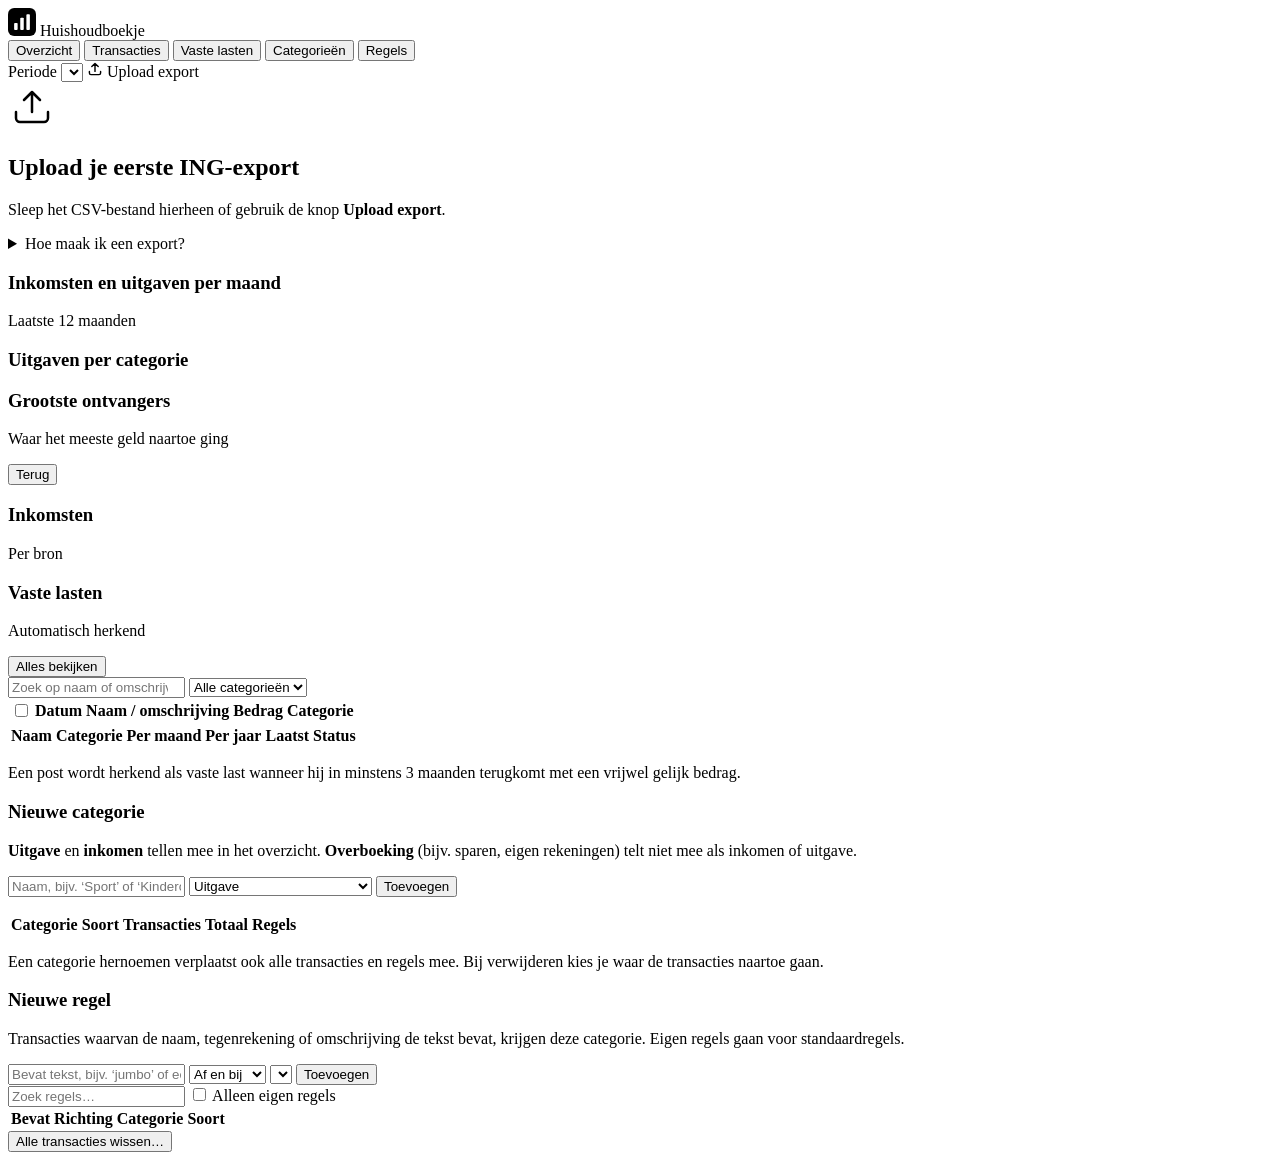
==== app/static/index.html @ 0f56cfb7 "Huishoudboekje: ING-export dashboard in Docker Flask + SQLite app die ING CSV-exports inleest, trans" ====
<!doctype html>
<html lang="nl">
<head>
  <meta charset="utf-8">
  <meta name="viewport" content="width=device-width, initial-scale=1">
  <title>Huishoudboekje</title>
  <link rel="icon" href="data:image/svg+xml,<svg xmlns='http://www.w3.org/2000/svg' viewBox='0 0 32 32'><rect width='32' height='32' rx='7' fill='%232a78d6'/><rect x='7' y='17' width='4' height='8' rx='1' fill='white'/><rect x='14' y='11' width='4' height='14' rx='1' fill='white'/><rect x='21' y='7' width='4' height='18' rx='1' fill='white'/></svg>">
  <link rel="stylesheet" href="static/style.css">
</head>
<body>
  <header class="topbar">
    <div class="brand">
      <svg viewBox="0 0 32 32" width="28" height="28" aria-hidden="true"><rect width="32" height="32" rx="7" fill="var(--series-1)"/><rect x="7" y="17" width="4" height="8" rx="1" fill="#fff"/><rect x="14" y="11" width="4" height="14" rx="1" fill="#fff"/><rect x="21" y="7" width="4" height="18" rx="1" fill="#fff"/></svg>
      <span>Huishoudboekje</span>
    </div>
    <nav class="tabs" role="tablist">
      <button class="tab active" data-view="overview">Overzicht</button>
      <button class="tab" data-view="transactions">Transacties</button>
      <button class="tab" data-view="subscriptions">Vaste lasten</button>
      <button class="tab" data-view="categories">Categorieën</button>
      <button class="tab" data-view="rules">Regels</button>
    </nav>
    <div class="actions">
      <label class="select-wrap">
        <span class="sr-only">Periode</span>
        <select id="period"></select>
      </label>
      <label class="btn primary" for="file-input">
        <svg viewBox="0 0 20 20" width="16" height="16" aria-hidden="true"><path d="M10 13V3m0 0L6 7m4-4 4 4M3 13v2a2 2 0 0 0 2 2h10a2 2 0 0 0 2-2v-2" fill="none" stroke="currentColor" stroke-width="1.8" stroke-linecap="round" stroke-linejoin="round"/></svg>
        Upload export
      </label>
      <input type="file" id="file-input" accept=".csv,text/csv" multiple hidden>
    </div>
  </header>

  <main>
    <!-- Lege staat -->
    <section id="empty" class="empty hidden">
      <div class="dropzone" id="dropzone">
        <svg viewBox="0 0 48 48" width="48" height="48" aria-hidden="true"><path d="M24 30V10m0 0-8 8m8-8 8 8M8 30v6a4 4 0 0 0 4 4h24a4 4 0 0 0 4-4v-6" fill="none" stroke="currentColor" stroke-width="2.5" stroke-linecap="round" stroke-linejoin="round"/></svg>
        <h2>Upload je eerste ING-export</h2>
        <p>Sleep het CSV-bestand hierheen of gebruik de knop <b>Upload export</b>.</p>
        <details>
          <summary>Hoe maak ik een export?</summary>
          <ol>
            <li>Open de ING app of Mijn ING in de browser.</li>
            <li>Kies de gezamenlijke rekening → <b>Af- en bijschrijvingen downloaden</b>.</li>
            <li>Kies de periode (bijv. vorige maand) en formaat <b>CSV (puntkomma gescheiden)</b>.</li>
            <li>Upload het bestand hier. Overlappende periodes zijn geen probleem: dubbele transacties worden overgeslagen.</li>
          </ol>
        </details>
      </div>
    </section>

    <!-- Overzicht -->
    <section id="view-overview" class="view">
      <div id="notice" class="notice hidden"></div>
      <div class="kpis" id="kpis"></div>

      <div class="grid">
        <article class="card span-2">
          <header class="card-head">
            <div>
              <h3>Inkomsten en uitgaven per maand</h3>
              <p class="sub" id="monthly-sub">Laatste 12 maanden</p>
            </div>
            <div class="legend" id="monthly-legend"></div>
          </header>
          <div class="chart" id="monthly-chart"></div>
        </article>

        <article class="card">
          <header class="card-head">
            <div>
              <h3>Uitgaven per categorie</h3>
              <p class="sub" id="cat-sub"></p>
            </div>
          </header>
          <div id="cat-bars" class="hbars"></div>
        </article>

        <article class="card">
          <header class="card-head">
            <div>
              <h3 id="detail-title">Grootste ontvangers</h3>
              <p class="sub" id="detail-sub">Waar het meeste geld naartoe ging</p>
            </div>
            <button class="btn ghost small hidden" id="detail-close">Terug</button>
          </header>
          <div id="detail-body"></div>
        </article>

        <article class="card">
          <header class="card-head"><div><h3>Inkomsten</h3><p class="sub">Per bron</p></div></header>
          <div id="income-list"></div>
        </article>

        <article class="card">
          <header class="card-head"><div><h3>Vaste lasten</h3><p class="sub">Automatisch herkend</p></div>
            <button class="btn ghost small" data-goto="subscriptions">Alles bekijken</button></header>
          <div id="subs-mini"></div>
        </article>
      </div>
    </section>

    <!-- Transacties -->
    <section id="view-transactions" class="view hidden">
      <div class="toolbar">
        <input type="search" id="tx-search" placeholder="Zoek op naam of omschrijving…">
        <select id="tx-category"><option value="">Alle categorieën</option></select>
        <span class="count" id="tx-count"></span>
      </div>
      <div class="bulkbar" id="bulkbar" hidden>
        <span id="bulk-count"></span>
        <select id="bulk-category"></select>
        <button class="btn primary small" id="bulk-apply">Verplaatsen</button>
        <button class="btn ghost small" id="bulk-clear">Selectie wissen</button>
      </div>
      <div class="card flush">
        <div class="table-wrap">
          <table class="tx-table">
            <thead><tr><th class="chk"><input type="checkbox" id="tx-all" aria-label="Alles selecteren"></th><th>Datum</th><th>Naam / omschrijving</th><th class="num">Bedrag</th><th>Categorie</th></tr></thead>
            <tbody id="tx-body"></tbody>
          </table>
        </div>
      </div>
    </section>

    <!-- Vaste lasten -->
    <section id="view-subscriptions" class="view hidden">
      <div class="kpis" id="subs-kpis"></div>
      <div class="card flush">
        <div class="table-wrap">
          <table class="tx-table">
            <thead><tr><th>Naam</th><th>Categorie</th><th class="num">Per maand</th><th class="num">Per jaar</th><th>Laatst</th><th>Status</th></tr></thead>
            <tbody id="subs-body"></tbody>
          </table>
        </div>
      </div>
      <p class="hint">Een post wordt herkend als vaste last wanneer hij in minstens 3 maanden terugkomt met een vrijwel gelijk bedrag.</p>
    </section>

    <!-- Categorieën -->
    <section id="view-categories" class="view hidden">
      <div class="card">
        <h3>Nieuwe categorie</h3>
        <p class="sub"><b>Uitgave</b> en <b>inkomen</b> tellen mee in het overzicht. <b>Overboeking</b> (bijv. sparen, eigen rekeningen) telt niet mee als inkomen of uitgave.</p>
        <form class="rule-form" id="cat-form">
          <input id="new-cat-name" placeholder="Naam, bijv. ‘Sport’ of ‘Kinderopvang’" required>
          <select id="new-cat-kind">
            <option value="uitgave">Uitgave</option>
            <option value="inkomen">Inkomen</option>
            <option value="overboeking">Overboeking (telt niet mee)</option>
          </select>
          <button class="btn primary" type="submit">Toevoegen</button>
        </form>
      </div>
      <div class="card flush" style="margin-top:16px">
        <div class="table-wrap">
          <table class="tx-table cat-table">
            <thead><tr><th>Categorie</th><th>Soort</th><th class="num">Transacties</th><th class="num">Totaal</th><th class="num">Regels</th><th></th></tr></thead>
            <tbody id="cat-body"></tbody>
          </table>
        </div>
      </div>
      <p class="hint">Een categorie hernoemen verplaatst ook alle transacties en regels mee. Bij verwijderen kies je waar de transacties naartoe gaan.</p>
    </section>

    <!-- Regels -->
    <section id="view-rules" class="view hidden">
      <div class="card">
        <h3>Nieuwe regel</h3>
        <p class="sub">Transacties waarvan de naam, tegenrekening of omschrijving de tekst bevat, krijgen deze categorie. Eigen regels gaan voor standaardregels.</p>
        <form id="rule-form" class="rule-form">
          <input name="pattern" placeholder="Bevat tekst, bijv. ‘jumbo’ of een IBAN" required>
          <select name="direction">
            <option value="">Af en bij</option>
            <option value="af">Alleen af</option>
            <option value="bij">Alleen bij</option>
          </select>
          <select name="category" id="rule-category"></select>
          <button class="btn primary" type="submit">Toevoegen</button>
        </form>
      </div>
      <div class="toolbar">
        <input type="search" id="rule-search" placeholder="Zoek regels…">
        <label class="check"><input type="checkbox" id="rule-own"> Alleen eigen regels</label>
      </div>
      <div class="card flush">
        <div class="table-wrap">
          <table class="tx-table">
            <thead><tr><th>Bevat</th><th>Richting</th><th>Categorie</th><th>Soort</th><th></th></tr></thead>
            <tbody id="rules-body"></tbody>
          </table>
        </div>
      </div>
      <div class="danger-zone">
        <button class="btn ghost small" id="reset-btn">Alle transacties wissen…</button>
      </div>
    </section>
  </main>

  <div id="tooltip" class="tooltip" role="tooltip" hidden></div>
  <div id="toast" class="toast" hidden></div>
  <div id="drop-overlay" class="drop-overlay" hidden><div>Laat los om te uploaden</div></div>

  <script src="static/app.js"></script>
</body>
</html>
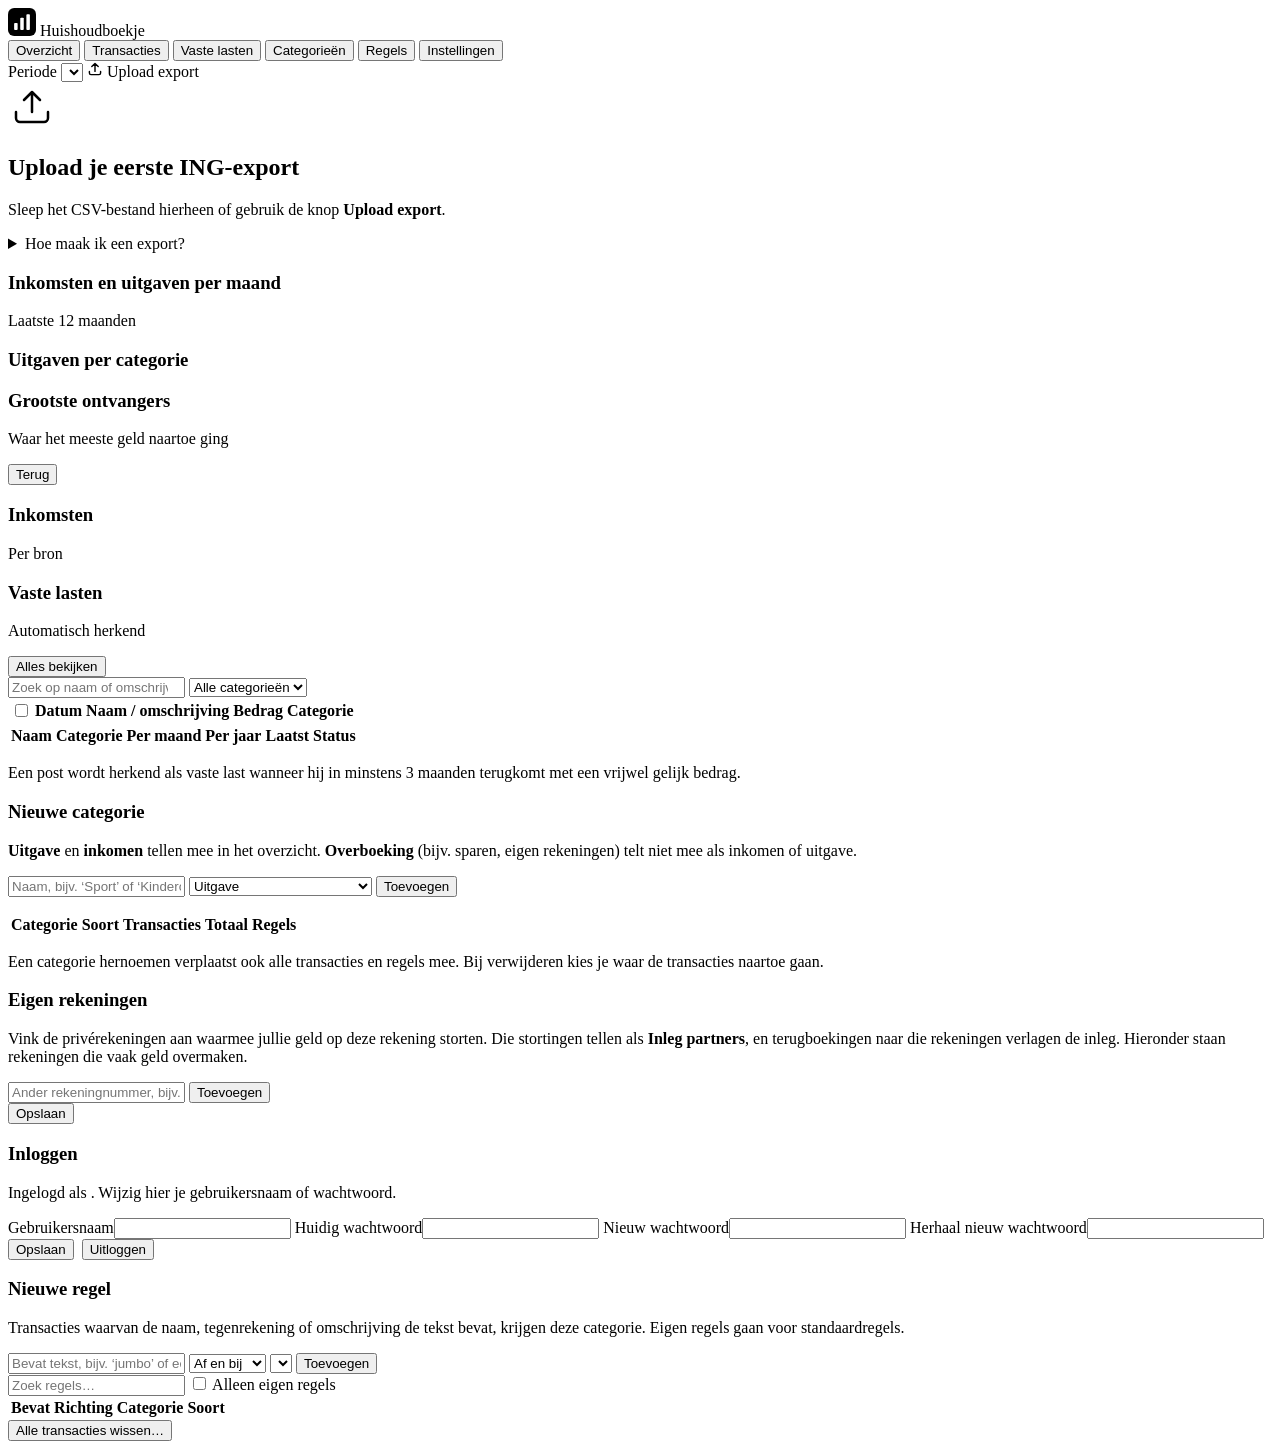
==== commit d229d1a7: "Instellingen en login via de app in plaats van environment variables - Standaardlogin admin/admin di" ====
--- a/app/static/index.html
+++ b/app/static/index.html
@@ -19,6 +19,7 @@
       <button class="tab" data-view="subscriptions">Vaste lasten</button>
       <button class="tab" data-view="categories">Categorieën</button>
       <button class="tab" data-view="rules">Regels</button>
+      <button class="tab" data-view="settings">Instellingen</button>
     </nav>
     <div class="actions">
       <label class="select-wrap">
@@ -166,6 +167,34 @@
       <p class="hint">Een categorie hernoemen verplaatst ook alle transacties en regels mee. Bij verwijderen kies je waar de transacties naartoe gaan.</p>
     </section>
 
+    <!-- Instellingen -->
+    <section id="view-settings" class="view hidden">
+      <div class="settings-grid">
+        <article class="card">
+          <h3>Eigen rekeningen</h3>
+          <p class="sub">Vink de privérekeningen aan waarmee jullie geld op deze rekening storten. Die stortingen tellen als <b>Inleg partners</b>, en terugboekingen naar die rekeningen verlagen de inleg. Hieronder staan rekeningen die vaak geld overmaken.</p>
+          <ul class="acc-list" id="acc-list"></ul>
+          <div class="rule-form">
+            <input id="acc-add" placeholder="Ander rekeningnummer, bijv. NL00INGB0001234567">
+            <button class="btn" id="acc-add-btn" type="button">Toevoegen</button>
+          </div>
+          <div class="rule-form"><button class="btn primary" id="acc-save" type="button">Opslaan</button></div>
+        </article>
+        <article class="card">
+          <h3>Inloggen</h3>
+          <p class="sub">Ingelogd als <b id="cur-user"></b>. Wijzig hier je gebruikersnaam of wachtwoord.</p>
+          <form class="stack-form" id="pw-form">
+            <label>Gebruikersnaam<input name="username" id="pw-user" autocomplete="username" required></label>
+            <label>Huidig wachtwoord<input name="current" type="password" autocomplete="current-password" required></label>
+            <label>Nieuw wachtwoord<input name="new" type="password" autocomplete="new-password" minlength="8" required></label>
+            <label>Herhaal nieuw wachtwoord<input name="new2" type="password" autocomplete="new-password" minlength="8" required></label>
+            <div style="display:flex;gap:8px"><button class="btn primary" type="submit">Opslaan</button>
+              <button class="btn ghost" type="button" id="logout-btn">Uitloggen</button></div>
+          </form>
+        </article>
+      </div>
+    </section>
+
     <!-- Regels -->
     <section id="view-rules" class="view hidden">
       <div class="card">
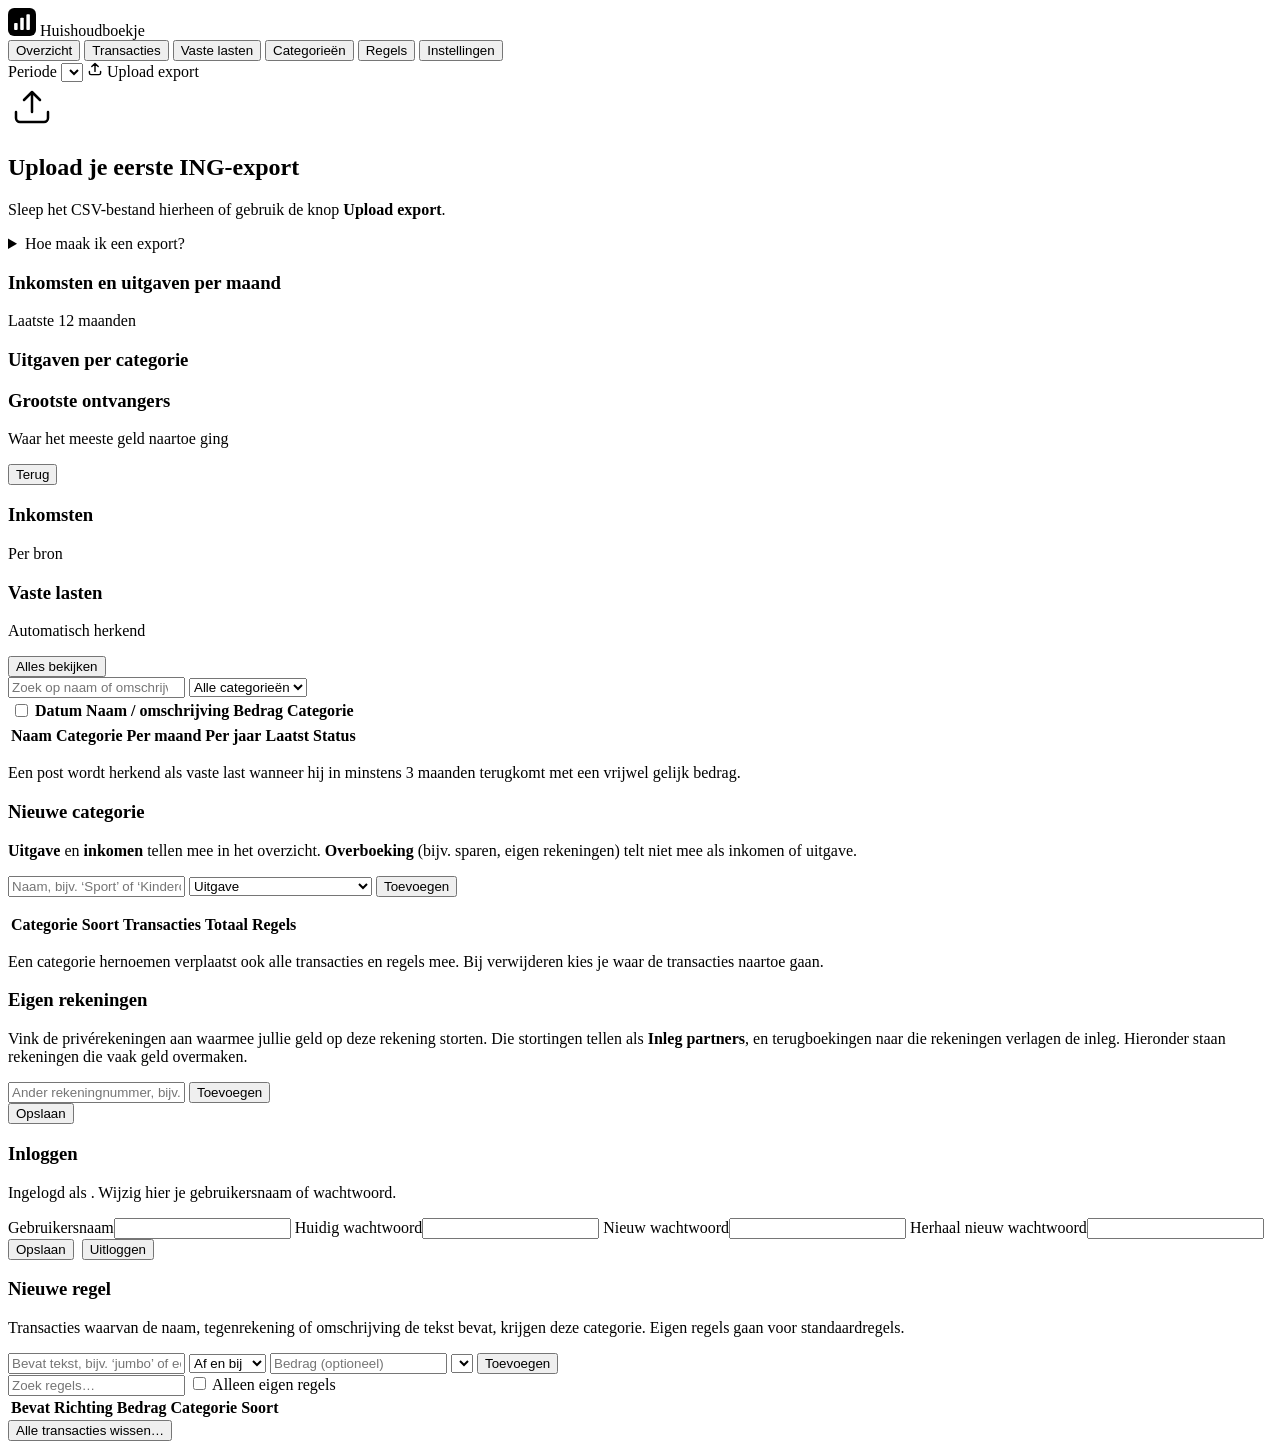
==== commit 8242d692: "Categorie wijzigen voor alle transacties met hetzelfde bedrag - Derde keuze in het venster: alleen t" ====
--- a/app/static/index.html
+++ b/app/static/index.html
@@ -207,6 +207,7 @@
             <option value="af">Alleen af</option>
             <option value="bij">Alleen bij</option>
           </select>
+          <input name="amount" placeholder="Bedrag (optioneel)" inputmode="decimal" style="flex:0 1 150px;min-width:120px">
           <select name="category" id="rule-category"></select>
           <button class="btn primary" type="submit">Toevoegen</button>
         </form>
@@ -218,7 +219,7 @@
       <div class="card flush">
         <div class="table-wrap">
           <table class="tx-table">
-            <thead><tr><th>Bevat</th><th>Richting</th><th>Categorie</th><th>Soort</th><th></th></tr></thead>
+            <thead><tr><th>Bevat</th><th>Richting</th><th class="num">Bedrag</th><th>Categorie</th><th>Soort</th><th></th></tr></thead>
             <tbody id="rules-body"></tbody>
           </table>
         </div>
@@ -228,6 +229,34 @@
       </div>
     </section>
   </main>
+
+  <dialog id="move-dialog" class="modal">
+    <form method="dialog" id="move-form">
+      <h3>Categorie wijzigen</h3>
+      <p class="move-summary"><b id="move-name"></b><span id="move-from"></span> → <b id="move-to"></b></p>
+      <label class="pattern-row">Herken deze partij aan de tekst
+        <input id="move-pattern" autocomplete="off"></label>
+      <label class="opt">
+        <input type="radio" name="scope" value="all">
+        <span><b>Alle transacties van deze partij</b>
+          <span class="sub" id="move-count"></span></span>
+      </label>
+      <label class="opt">
+        <input type="radio" name="scope" value="same">
+        <span><b>Alleen met hetzelfde bedrag (<span id="move-amount"></span>)</b>
+          <span class="sub" id="move-count-same"></span></span>
+      </label>
+      <label class="opt">
+        <input type="radio" name="scope" value="one">
+        <span><b>Alleen deze transactie</b></span>
+      </label>
+      <p class="sub move-note">De eerste twee keuzes gelden met terugwerkende kracht voor alle geïmporteerde transacties, en ook voor toekomstige uploads.</p>
+      <div class="modal-actions">
+        <button class="btn ghost" value="cancel" formnovalidate>Annuleren</button>
+        <button class="btn primary" value="ok" id="move-ok">Toepassen</button>
+      </div>
+    </form>
+  </dialog>
 
   <div id="tooltip" class="tooltip" role="tooltip" hidden></div>
   <div id="toast" class="toast" hidden></div>
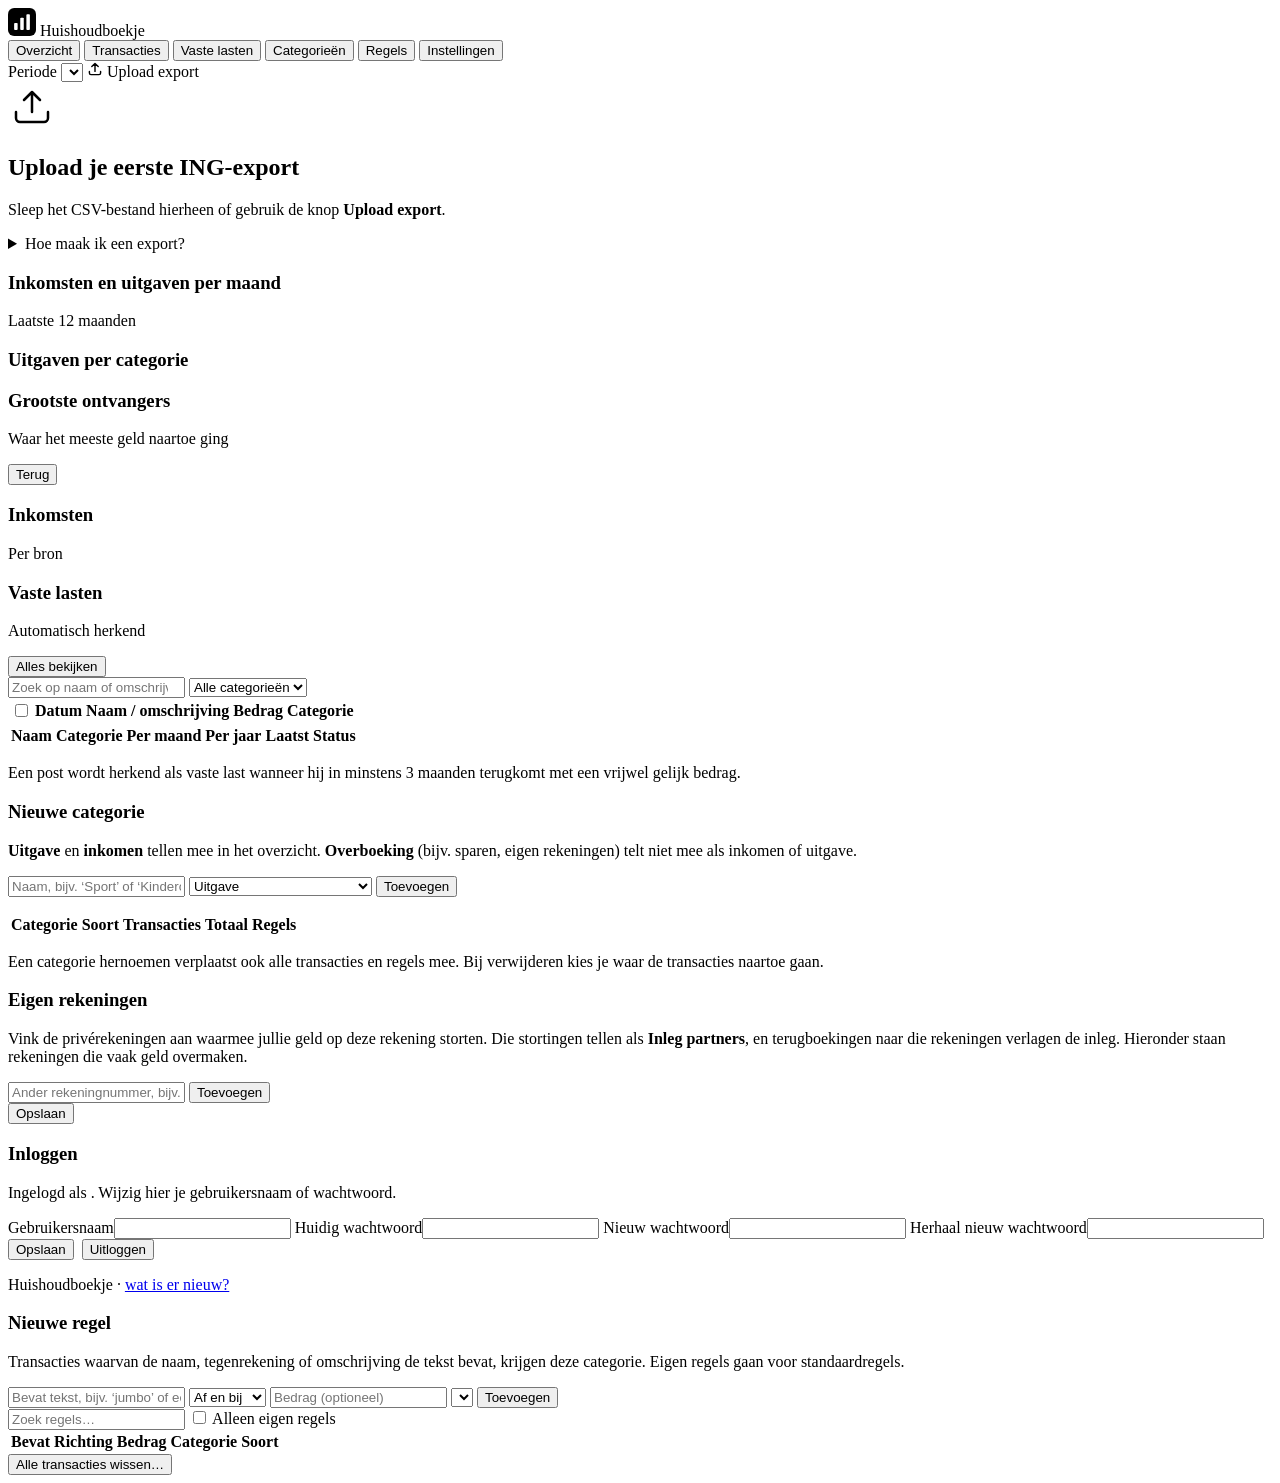
==== commit a7b5540c: "v0.7.0: changelog, versienummers en automatische releases - CHANGELOG.md met alle wijzigingen vanaf " ====
--- a/app/static/index.html
+++ b/app/static/index.html
@@ -193,6 +193,7 @@
           </form>
         </article>
       </div>
+      <p class="hint">Huishoudboekje <span id="app-version"></span> · <a href="https://github.com/RichrdJ/huishoudboekje/blob/main/CHANGELOG.md" target="_blank" rel="noopener">wat is er nieuw?</a></p>
     </section>
 
     <!-- Regels -->
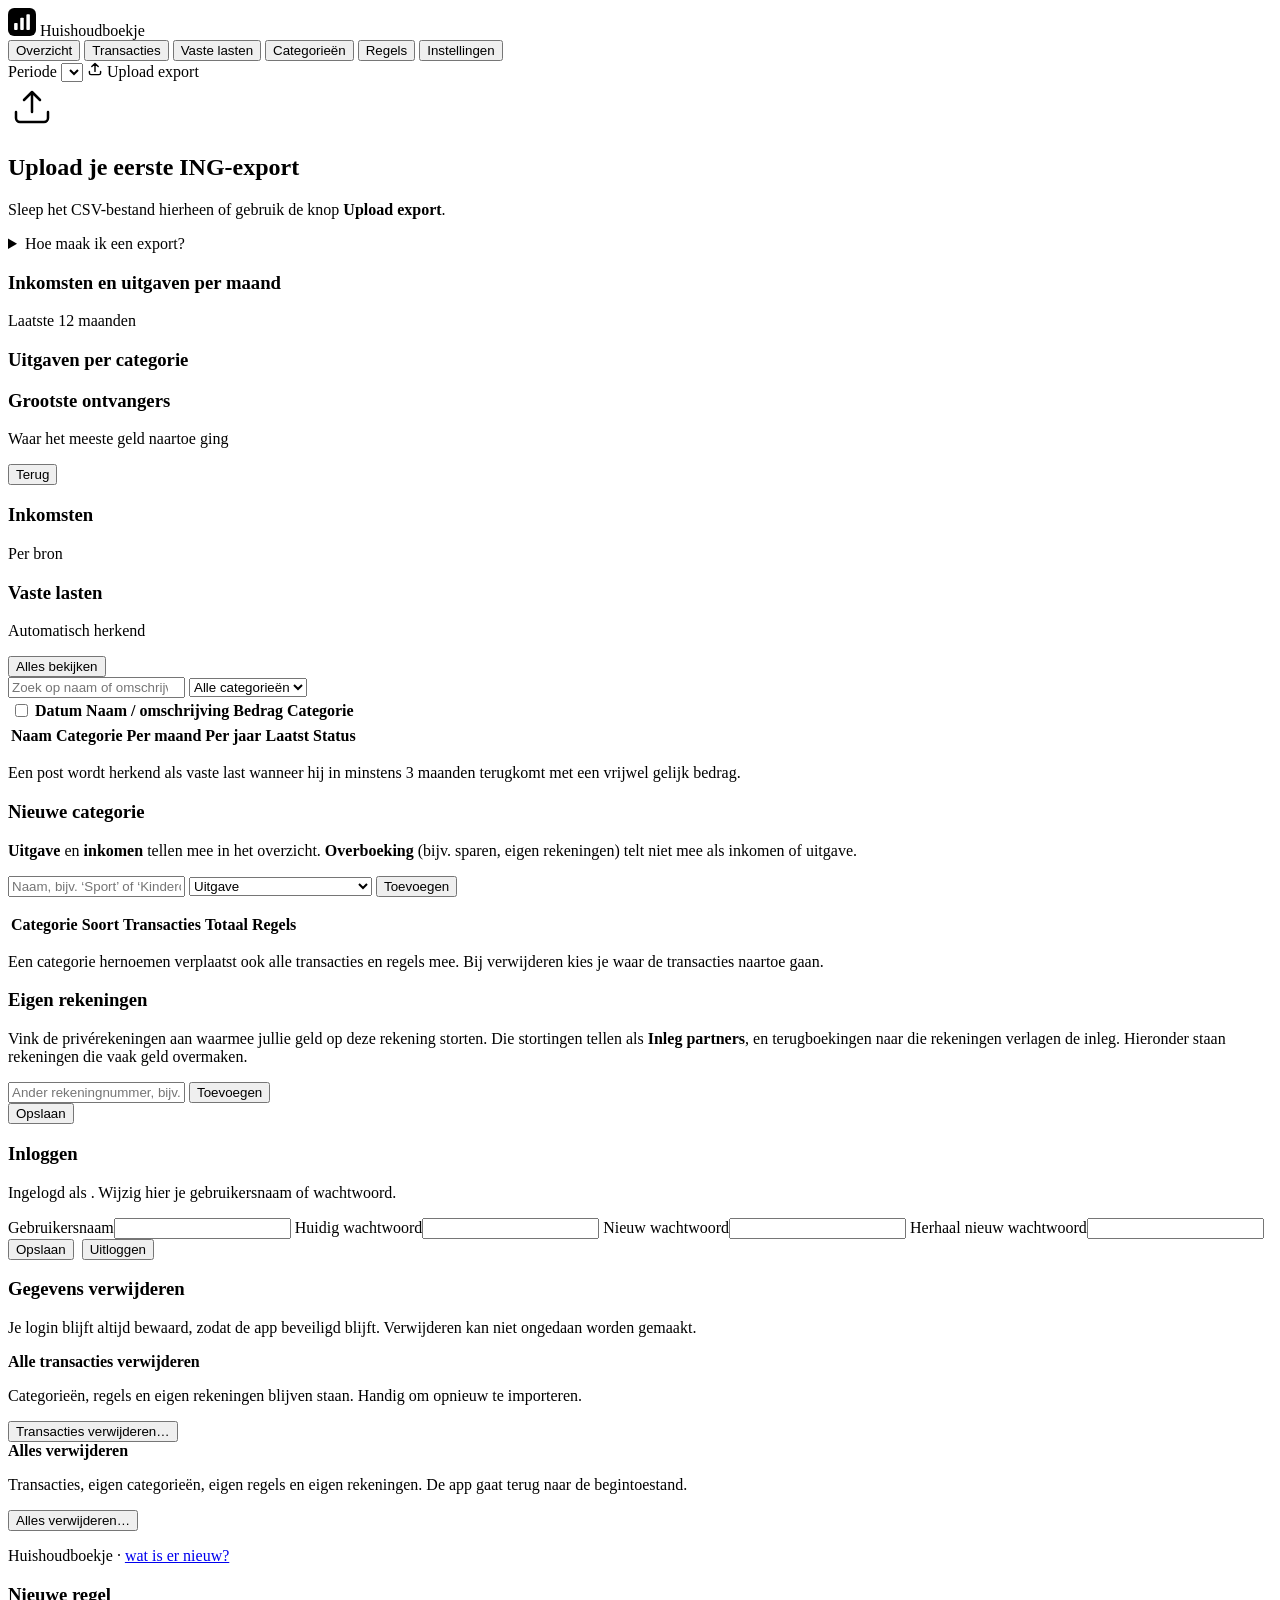
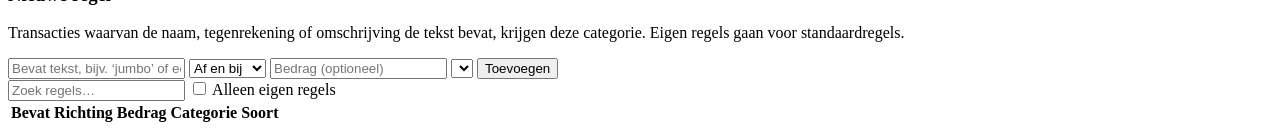
==== commit a5fbe52a: "v0.8.0: optie om alle gegevens te verwijderen - Instellingen: 'Alle transacties verwijderen' of 'All" ====
--- a/app/static/index.html
+++ b/app/static/index.html
@@ -193,6 +193,22 @@
           </form>
         </article>
       </div>
+      <article class="card danger-card">
+        <h3>Gegevens verwijderen</h3>
+        <p class="sub">Je login blijft altijd bewaard, zodat de app beveiligd blijft. Verwijderen kan niet ongedaan worden gemaakt.</p>
+        <div class="danger-options">
+          <div>
+            <b>Alle transacties verwijderen</b>
+            <p class="sub">Categorieën, regels en eigen rekeningen blijven staan. Handig om opnieuw te importeren.</p>
+            <button class="btn danger" type="button" data-reset="transactions">Transacties verwijderen…</button>
+          </div>
+          <div>
+            <b>Alles verwijderen</b>
+            <p class="sub">Transacties, eigen categorieën, eigen regels en eigen rekeningen. De app gaat terug naar de begintoestand.</p>
+            <button class="btn danger" type="button" data-reset="all">Alles verwijderen…</button>
+          </div>
+        </div>
+      </article>
       <p class="hint">Huishoudboekje <span id="app-version"></span> · <a href="https://github.com/RichrdJ/huishoudboekje/blob/main/CHANGELOG.md" target="_blank" rel="noopener">wat is er nieuw?</a></p>
     </section>
 
@@ -225,9 +241,6 @@
           </table>
         </div>
       </div>
-      <div class="danger-zone">
-        <button class="btn ghost small" id="reset-btn">Alle transacties wissen…</button>
-      </div>
     </section>
   </main>
 
@@ -259,6 +272,19 @@
     </form>
   </dialog>
 
+  <dialog id="reset-dialog" class="modal">
+    <form method="dialog" id="reset-form">
+      <h3 id="reset-title"></h3>
+      <p class="sub" id="reset-text"></p>
+      <label class="pattern-row">Bevestig met je wachtwoord
+        <input type="password" id="reset-password" autocomplete="current-password"></label>
+      <div class="modal-actions">
+        <button class="btn ghost" value="cancel" formnovalidate>Annuleren</button>
+        <button class="btn danger solid" value="ok" id="reset-ok">Definitief verwijderen</button>
+      </div>
+    </form>
+  </dialog>
+
   <div id="tooltip" class="tooltip" role="tooltip" hidden></div>
   <div id="toast" class="toast" hidden></div>
   <div id="drop-overlay" class="drop-overlay" hidden><div>Laat los om te uploaden</div></div>
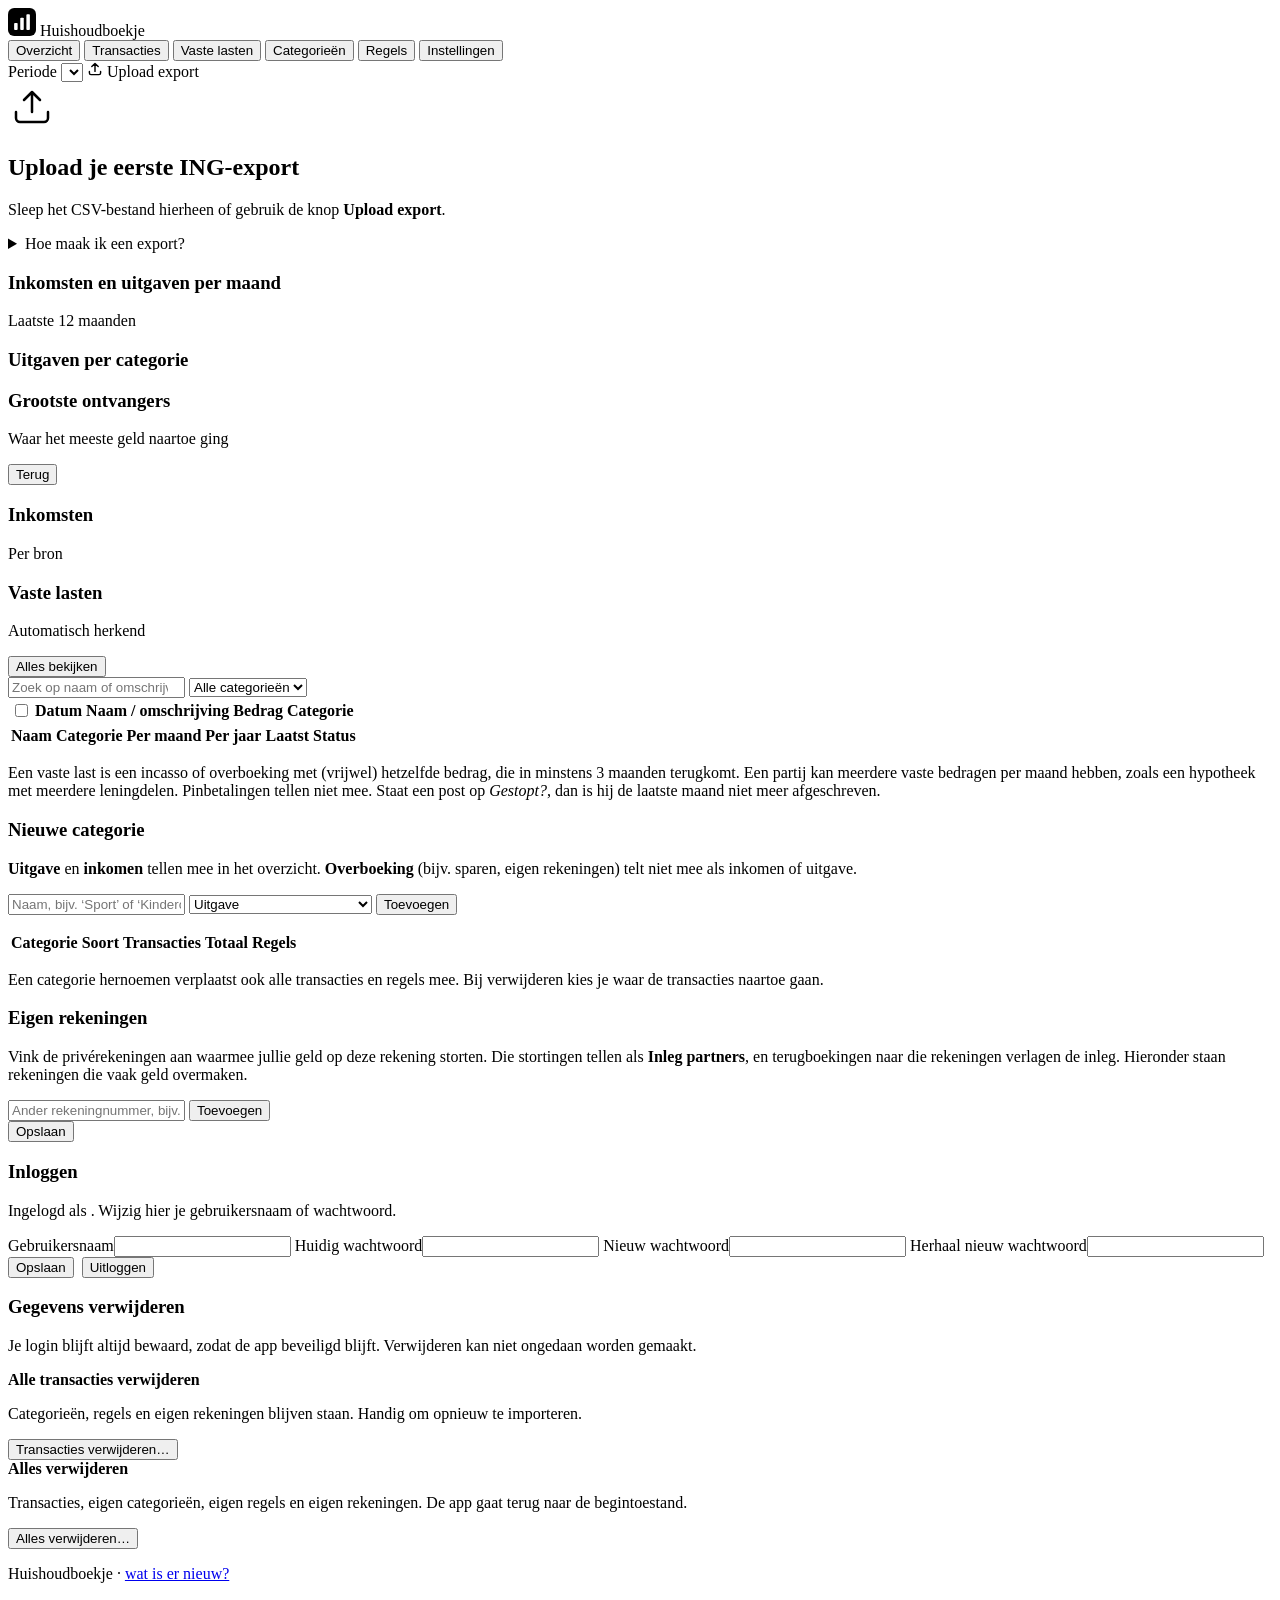
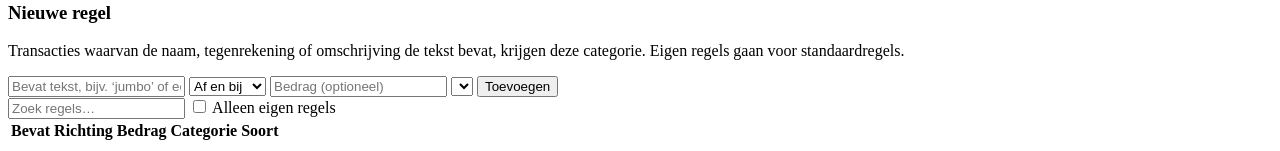
==== commit 4f28e011: "v0.9.0: betere herkenning van vaste lasten - Terugkerende bedragen per partij in plaats van maandtot" ====
--- a/app/static/index.html
+++ b/app/static/index.html
@@ -138,7 +138,7 @@
           </table>
         </div>
       </div>
-      <p class="hint">Een post wordt herkend als vaste last wanneer hij in minstens 3 maanden terugkomt met een vrijwel gelijk bedrag.</p>
+      <p class="hint">Een vaste last is een incasso of overboeking met (vrijwel) hetzelfde bedrag, die in minstens 3 maanden terugkomt. Een partij kan meerdere vaste bedragen per maand hebben, zoals een hypotheek met meerdere leningdelen. Pinbetalingen tellen niet mee. Staat een post op <i>Gestopt?</i>, dan is hij de laatste maand niet meer afgeschreven.</p>
     </section>
 
     <!-- Categorieën -->
